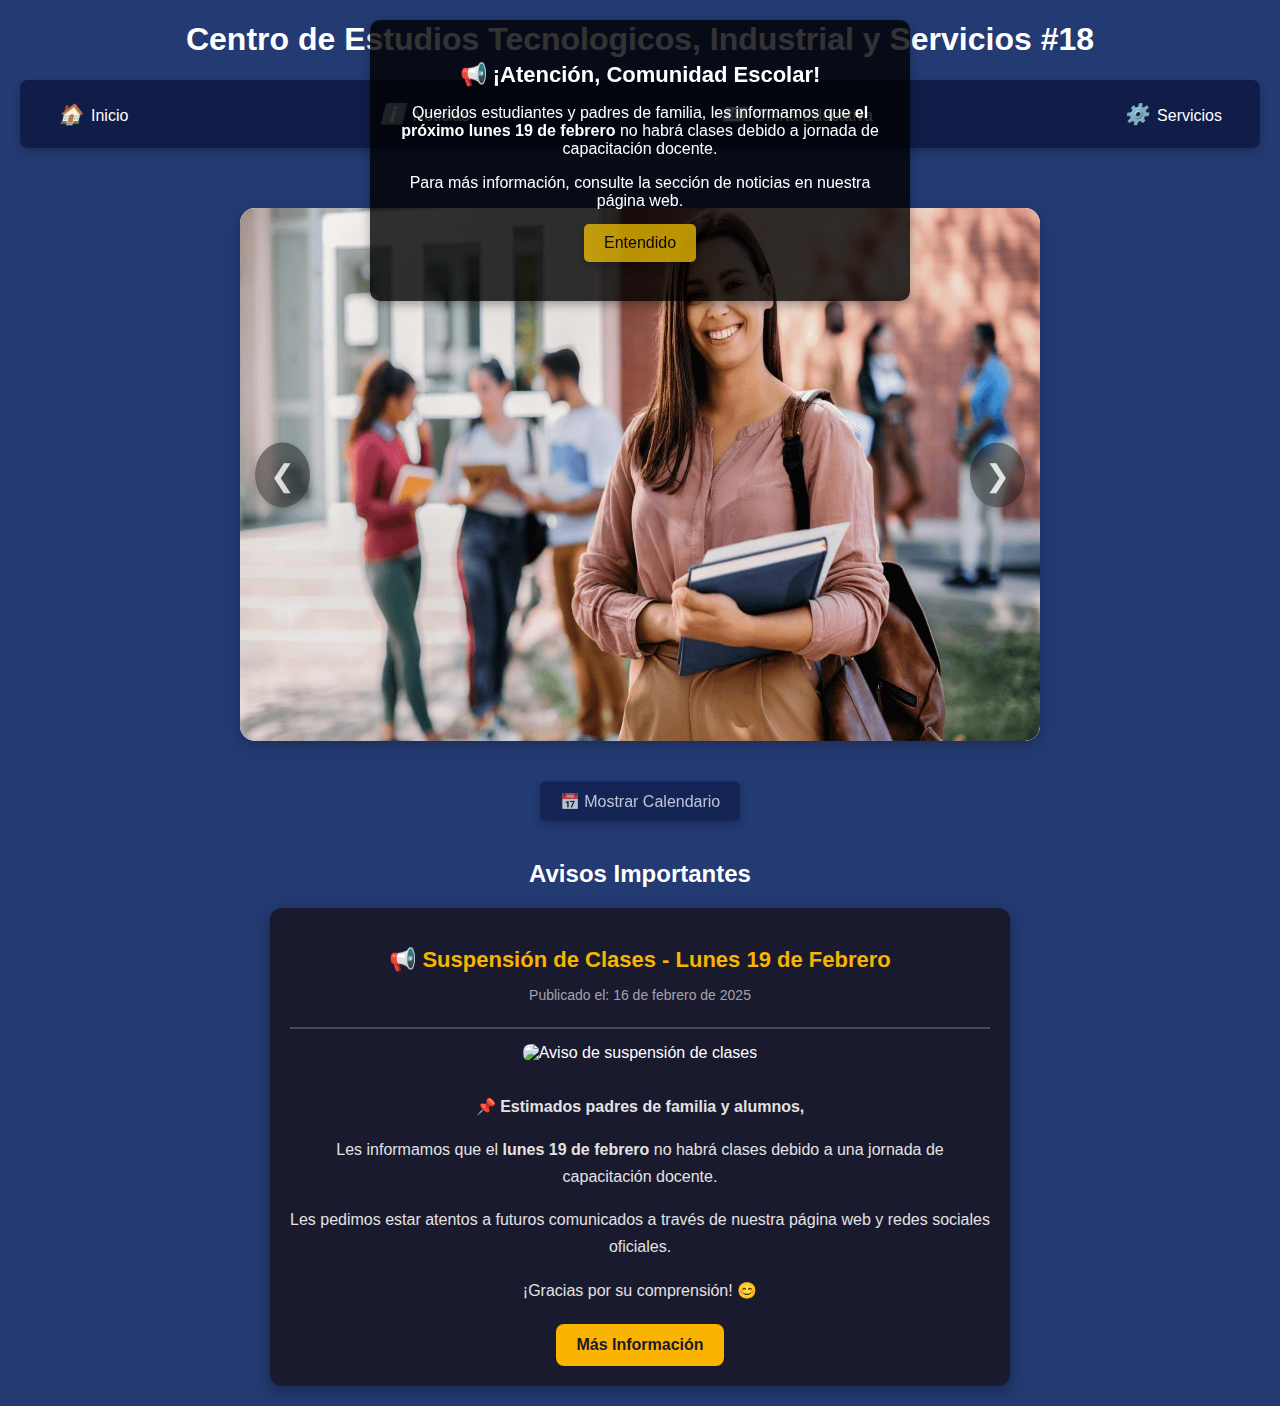
==== escuela/epoem218/index.html @ 71968d62 "Esta es la primera version de la pagina de la escuela" ====
<!DOCTYPE html>
<html lang="en">
<head>
    <meta charset="UTF-8">
    <meta name="viewport" content="width=device-width, initial-scale=1.0">
    <title>Document</title>
    <link rel="stylesheet" href="css/menu.css">
    <link rel="stylesheet" href="css/carrucel.css">
    <link rel="stylesheet" href="css/calendario.css">
    <link rel="stylesheet" href="css/estilos.css">
    <link rel="stylesheet" href="css/noticias.css">
    
</head>
<body>

    <h1 class="Texto-h1-titulo">Centro de Estudios Tecnologicos, Industrial y Servicios #18</h1>

    <!--Menu de Navegación Responsive-->
    <nav>
        <div class="icon" onclick="toggleMenu()">☰</div>
        
        <ul id="menu">
            <li><a href="index.html"><i>🏠</i>Inicio</a></li>
            <li><a href="noticias.html"><i>ℹ️</i>Noticias</a></li>
            <li class="submenu">
                <a href="oferta-educativa.html"><i>📧</i>Oferta Educativa</a>
                <ul class="dropdown">
                    <li><a href="#">Enfermería</a></li>
                    <li><a href="#">Mecánica</a></li>
                    <li><a href="#">Electrónica</a></li>
                    <li><a href="#">Programación</a></li>
                </ul>
            </li>
            <li><a href="#"><i>⚙️</i>Servicios</a></li>
        </ul>
    </nav>



    <!--Carrusel de imagenes-->

    <div class="carrusel">
        <div class="imagenes">
            <img src="imagenes/escuela.jpg" alt="Imagen 1">
            <img src="imagenes/escuela1.jpg" alt="Imagen 2">
            <img src="imagenes/escuela2.jpg" alt="Imagen 3">
            <img src="imagenes/escuela3.jpg" alt="Imagen 4">
        </div>
        <button class="prev">&#10094;</button>
        <button class="next">&#10095;</button>
    </div>

    <!-- Contenedor principal con la clase .centered -->
<div class="centered">
    <!-- Calendario de la escuela -->
    <button class="BotonCalendario" onclick="showCalendar()">📅 Mostrar Calendario</button>

    <div id="calendar">
        <div class="calendar-header">
            <span id="monthName">Enero 2025</span>
            <button class="cerrarCalendario" onclick="closeCalendar()">Cerrar</button>
        </div>
        <table id="calendarTable">
            <thead>
                <tr>
                    <th>Dom</th>
                    <th>Lun</th>
                    <th>Mar</th>
                    <th>Mié</th>
                    <th>Jue</th>
                    <th>Vie</th>
                    <th>Sáb</th>
                </tr>
            </thead>
            <tbody>
                <!-- Aquí se llenarán los días -->
            </tbody>
        </table>
        <div class="NavegacionCalendario">
            <button class="BotonCalendario" onclick="changeMonth(-1)">Mes Anterior</button>
            <button class="BotonCalendario" onclick="changeMonth(1)">Mes Siguiente</button>
        </div>
    </div>

    <!-- Ventana emergente de actividad -->
    <div id="activityModal">
        <div id="activityModalContent">
            <h3>Actividad</h3>
            <p id="activityDetails">Detalles de la actividad aquí...</p>
            <button class="cerrarActividad" onclick="closeModal()">Cerrar</button>
        </div>
    </div>
</div>

<h2 class="Subtitulo-Avisos">Avisos Importantes</h2>
<!--Este es el aviso que aparece al inicio de la pagina-->
<div class="aviso">
    <div class="aviso-contenido">
        <h3>📢 ¡Atención, Comunidad Escolar!</h3>
        <p>Queridos estudiantes y padres de familia, les informamos que <strong>el próximo lunes 19 de febrero</strong> no habrá clases debido a jornada de capacitación docente.</p>
        <p>Para más información, consulte la sección de noticias en nuestra página web.</p>
        <button class="cerrar-aviso" onclick="cerrarAviso()">Entendido</button>
    </div>
</div>
<!--Aqui estan los avisos ya desarrollados para la plataforma-->
<div class="noticia">
    <div class="noticia-header">
        <h2>📢 Suspensión de Clases - Lunes 19 de Febrero</h2>
        <p class="fecha">Publicado el: 16 de febrero de 2025</p>
    </div>
    <img src="suspension-clases.jpg" alt="Aviso de suspensión de clases" class="noticia-img">
    <div class="noticia-body">
        <p>📌 <strong>Estimados padres de familia y alumnos,</strong></p>
        <p>Les informamos que el <strong>lunes 19 de febrero</strong> no habrá clases debido a una jornada de capacitación docente.</p>
        <p>Les pedimos estar atentos a futuros comunicados a través de nuestra página web y redes sociales oficiales.</p>
        <p>¡Gracias por su comprensión! 😊</p>
    </div>
    <div class="noticia-footer">
        <a href="#" class="btn-mas-info">Más Información</a>
    </div>
</div>




    <!-- Scripts -->
    
    <script src="js/menu.js"></script>
    <script src="js/carrusel.js"></script>
    <script src="js/calendario.js"></script>
    <script src="js/aviso-entrada.js"></script>
</body>
</html>
---- escuela/epoem218/css/menu.css ----
body {
    font-family: 'Arial', sans-serif;
    margin: 0;
    padding: 0;
    background-color: #233a72;
}

/* Estilos del menú */
nav {
    background-color: #0f1d48;
    padding: 10px 20px;
    margin: 0 20px; /* Margen a los lados */
    border-radius: 8px;
    box-shadow: 0 4px 8px rgba(0, 0, 0, 0.2);
}

nav ul {
    list-style-type: none;
    margin: 0;
    padding: 0;
    display: flex;
    justify-content: space-between;
    align-items: center;
}

nav ul li {
    display: inline-block;
    position: relative; /* Necesario para los submenús */
}

nav ul li a {
    display: block;
    padding: 12px 18px;
    color: white;
    text-align: center;
    text-decoration: none;
    border-radius: 5px;
    transition: background-color 0.3s ease, transform 0.3s ease;
}

nav ul li a:hover {
    background-color: #233a72;
    transform: scale(1.1);
}

/* Estilo de los iconos */
nav ul li a i {
    font-size: 20px;
    margin-right: 8px;
}

/* Estilos para submenús */
.submenu {
    position: relative;
}

.submenu .dropdown {
    display: block;
    overflow: hidden; /* Ocultamos el contenido que excede */
    max-height: 0; /* Establecemos altura inicial 0 */
    background-color: #0f1d48;
    width: 200px; /* Ancho del submenú */
    border-radius: 5px;
    box-shadow: 0 4px 8px rgba(0, 0, 0, 0.3);
    transition: max-height 0.4s ease-out; /* Transición suave */
    position: absolute;
    top: 100%; /* Lo posicionamos justo debajo del ítem padre */
    left: 50%;
    transform: translateX(-50%); /* Centra el submenú */
    z-index: 10;
}

.submenu:hover .dropdown {
    max-height: 300px; /* Expandimos el submenú en pantallas grandes */
}

.dropdown li {
    display: block; /* Aseguramos que los ítems estén apilados verticalmente */
}

.dropdown li a {
    padding: 12px;
    color: white;
    text-align: center;
    border-bottom: 1px solid #233a72;
    text-decoration: none;
    transition: background-color 0.2s ease;
}

.dropdown li a:hover {
    background-color: #233a72;
}

.dropdown li:last-child a {
    border-bottom: none;
}

/* Menú responsivo */
@media screen and (max-width: 768px) {
    nav ul {
        flex-direction: column;
        align-items: flex-start;
        width: 100%;
    }
    
    nav ul li {
        width: 100%;
    }
    
    nav ul li a {
        padding: 12px;
        width: 100%;
    }
    
    .icon {
        display: block;
        font-size: 30px;
        color: white;
        cursor: pointer;
    }

    nav ul {
        display: none;
        width: 100%;
    }
    
    nav ul li {
        width: 100%;
    }

    .submenu .dropdown {
        display: none; /* Ocultamos el submenú en pantallas pequeñas */
    }

    .submenu.active .dropdown {
        display: block; /* Muestra el submenú cuando se activa */
        max-height: 300px;
    }

    .dropdown li a {
        padding: 12px;
        text-align: center; /* Centramos el texto del submenú */
    }
}

.menu-responsive {
    display: block;
}

/* Menú en pantallas grandes (>768px) */
@media screen and (min-width: 769px) {
    .icon {
        display: none; /* El icono de hamburguesa desaparece en pantallas grandes */
    }

    nav ul {
        display: flex;
        justify-content: space-between;
    }

    .submenu {
        position: relative;
    }

    .submenu:hover .dropdown {
        max-height: 300px;
        display: block;
        position: absolute;
        top: 100%;
        left: 50%;
        transform: translateX(-50%); /* Centra el submenú */
    }

    .submenu .dropdown {
        display: block; /* Aseguramos que el submenú esté visible en pantallas grandes */
    }

    .dropdown {
        display: none;
        position: absolute;
        top: 100%;
        left: 50%;
        transform: translateX(-50%); /* Centra el submenú */
        width: 200px;
    }

    .dropdown li {
        display: block; /* Aseguramos que los ítems estén apilados verticalmente */
    }

    .dropdown li a {
        padding: 12px;
        text-align: center;
        
    }

    .dropdown li a:hover {
        background-color: #233a72;
    }

    .dropdown li:last-child a {
        border-bottom: none;
    }
}
---- escuela/epoem218/css/carrucel.css ----
.carrusel {
    margin: 60px auto;
    max-width: 800px;
    width: 100%;
    border-radius: 15px;
    overflow: hidden;
    box-shadow: 0 5px 15px rgba(0, 0, 0, 0.2);
    background-color: #3983ba;
}

.imagenes {
    display: flex;
    transition: transform 0.5s ease-in-out;
}

.imagenes img {
    width: 100%;
    height: auto;
    border-radius: 15px;
}

button {
    position: absolute;
    top: 50%;
    transform: translateY(-50%);
    background-color: rgba(0, 0, 0, 0.6);
    color: white;
    border: none;
    padding: 15px;
    cursor: pointer;
    font-size: 30px;
    border-radius: 50%;
    opacity: 0.7;
    transition: opacity 0.3s ease, transform 0.2s ease, box-shadow 0.3s ease;
    backdrop-filter: blur(5px);
    box-shadow: 0 4px 10px rgba(0, 0, 0, 0.3);
}

button:hover {
    opacity: 1;
    transform: translateY(-50%) scale(1.1);
    box-shadow: 0 6px 15px rgba(0, 0, 0, 0.5);
}


button.prev {
    left: 15px;
}

button.next {
    right: 15px;
}

/* Fondo de las imágenes */
.carrusel {
    position: relative;
    max-width: 800px;
    width: 100%;
    border-radius: 15px;
    overflow: hidden;
    box-shadow: 0 5px 15px rgba(0, 0, 0, 0.2);
    background-color: #fff;
}

/* Hover de las imágenes */
.imagenes img {
    width: 100%;
    height: auto;
    border-radius: 15px;
    transition: transform 0.5s ease-in-out;
}

.imagenes img:hover {
    transform: scale(1.05);
}

/* Efecto de sombra suave en los botones */
button:hover {
    opacity: 1;
    box-shadow: 0 4px 12px rgba(0, 0, 0, 0.4);
}
---- escuela/epoem218/css/calendario.css ----
#calendar {
    display: none;
    position: relative;
    margin: 20px auto;
    position: relative;
    width: 100%;
    max-width: 400px;
    text-align: center;
  }
  
  .calendar-header {
    padding: 10px;
    background-color: #0f1d48;
    color: white;
    font-size: 20px;
    position: relative;
  }
  
  .cerrarCalendario {
    position: absolute;
    font-size: 16px;
    right: 10px;
    background-color: red;
    color: white;
    border: none;
    padding: 5px 10px;
    cursor: pointer;
    border-radius: 5px;
  }
  
  .close-btn:hover {
    background-color: darkred;
  }
  
  table {
    border-collapse: collapse;
    width: 100%;
    box-shadow: 0 4px 8px rgba(0, 0, 0, 0.1);
    border-radius: 8px;
    overflow: hidden;
  }
  
  th, td {
    width: 40px;
    height: 40px;
    text-align: center;
    vertical-align: middle;
    border: 1px solid #ddd;
  }
  
  th {
    background-color: #233a72;
    color: white;
  }
  
  td {
    background-color: #fff;
  }
  
  td:hover {
    background-color: #f1f1f1;
  }
  
  .today {
    background-color: #FFD700;
    font-weight: bold;
  }
  
  .activity-day {
    background-color: #ff6f61;
    color: #0f1d48;
    font-weight: bold;
  }
  
  .BotonCalendario {
    position: relative;
    display: grid;
    margin: 10px auto;
    padding: 10px 20px;
    background-color: #0f1d48;
    color: white;
    border: none;
    cursor: pointer;
    border-radius: 5px;
    font-size: 16px;
  }
  
  .BotonCalendario:hover {
    background-color: #233a72;
  }
  
  .NavegacionCalendario {
    display: flex;
    justify-content: space-between;
    padding: 10px;
    margin-top: 10px;
  }
  
  .nav-buttons button {
    flex: 1;
    margin: 0 5px;
  }
  
  #activityModal {
    display: none;
    position: fixed;
    top: 0;
    left: 0;
    width: 100%;
    height: 100%;
    background-color: rgba(0, 0, 0, 0.5);
    justify-content: center;
    align-items: center;
  }
  
  #activityModalContent {
    background-color: white;
    padding: 20px;
    width: 300px;
    border-radius: 8px;
  }
  
  .cerrarActividad {
    position: relative;
    font-size: 16px;
    background-color: red;
    color: white;
    padding: 5px 10px;
    cursor: pointer;
    border-radius: 5px;
    margin-top: 20px;
  }
---- escuela/epoem218/css/estilos.css ----
.Texto-h1-titulo{
    color: #FFFFFF;
    text-align: center;
}

.Subtitulo-Avisos{
    color: #FFFFFF;
    text-align: center;
}

.aviso {
    position: fixed;
    top: 20px;
    left: 50%;
    transform: translateX(-50%);
    background: rgba(0, 0, 0, 0.8);
    color: white;
    padding: 20px;
    width: 90%;
    max-width: 500px;
    border-radius: 10px;
    box-shadow: 0 4px 10px rgba(0, 0, 0, 0.3);
    text-align: center;
    z-index: 1000;
    animation: fadeIn 0.5s ease-in-out;
}

.aviso h3 {
    font-size: 22px;
    margin-bottom: 10px;
}

.aviso p {
    font-size: 16px;
    margin-bottom: 15px;
}

.cerrar-aviso {
    position: relative;
    margin-top: 18px;
    background: #ffcc00;
    color: #000;
    border: none;
    padding: 10px 20px;
    font-size: 16px;
    border-radius: 5px;
    cursor: pointer;
    transition: background 0.3s;
}

.cerrar-aviso:hover {
    background: #ffdb4d;
}

@keyframes fadeIn {
    from { opacity: 0; transform: translateX(-50%) translateY(-20px); }
    to { opacity: 1; transform: translateX(-50%) translateY(0); }
}
---- escuela/epoem218/css/noticias.css ----
/* Contenedor de la noticia */
.noticia {
    background: #1a1a2e;
    color: #ffffff;
    padding: 20px;
    border-radius: 12px;
    box-shadow: 0 5px 15px rgba(0, 0, 0, 0.3);
    max-width: 700px;
    margin: 20px auto;
    text-align: center;
    overflow: hidden;
}

/* Encabezado de la noticia */
.noticia-header {
    border-bottom: 2px solid rgba(255, 255, 255, 0.2);
    padding-bottom: 10px;
    margin-bottom: 15px;
}

.noticia h2 {
    font-size: 22px;
    color: #f8b400;
    margin-bottom: 5px;
}

.fecha {
    font-size: 14px;
    color: rgba(255, 255, 255, 0.6);
}

/* Imagen destacada */
.noticia-img {
    width: 100%;
    max-height: 280px;
    object-fit: cover;
    border-radius: 8px;
    margin-bottom: 15px;
}

/* Cuerpo del aviso */
.noticia-body p {
    font-size: 16px;
    color: #e3e3e3;
    line-height: 1.7;
    margin-bottom: 10px;
}

/* Pie de la noticia */
.noticia-footer {
    margin-top: 20px;
}

/* Botón moderno */
.btn-mas-info {
    display: inline-block;
    background: #f8b400;
    color: #1a1a2e;
    padding: 12px 20px;
    font-size: 16px;
    font-weight: bold;
    border-radius: 8px;
    text-decoration: none;
    transition: all 0.3s ease-in-out;
}

.btn-mas-info:hover {
    background: #ffcc00;
    transform: scale(1.05);
}

/* Diseño responsivo */
@media screen and (max-width: 768px) {
    .noticia {
        width: 90%;
        padding: 15px;
    }

    .noticia h2 {
        font-size: 20px;
    }

    .noticia-body p {
        font-size: 14px;
    }
}
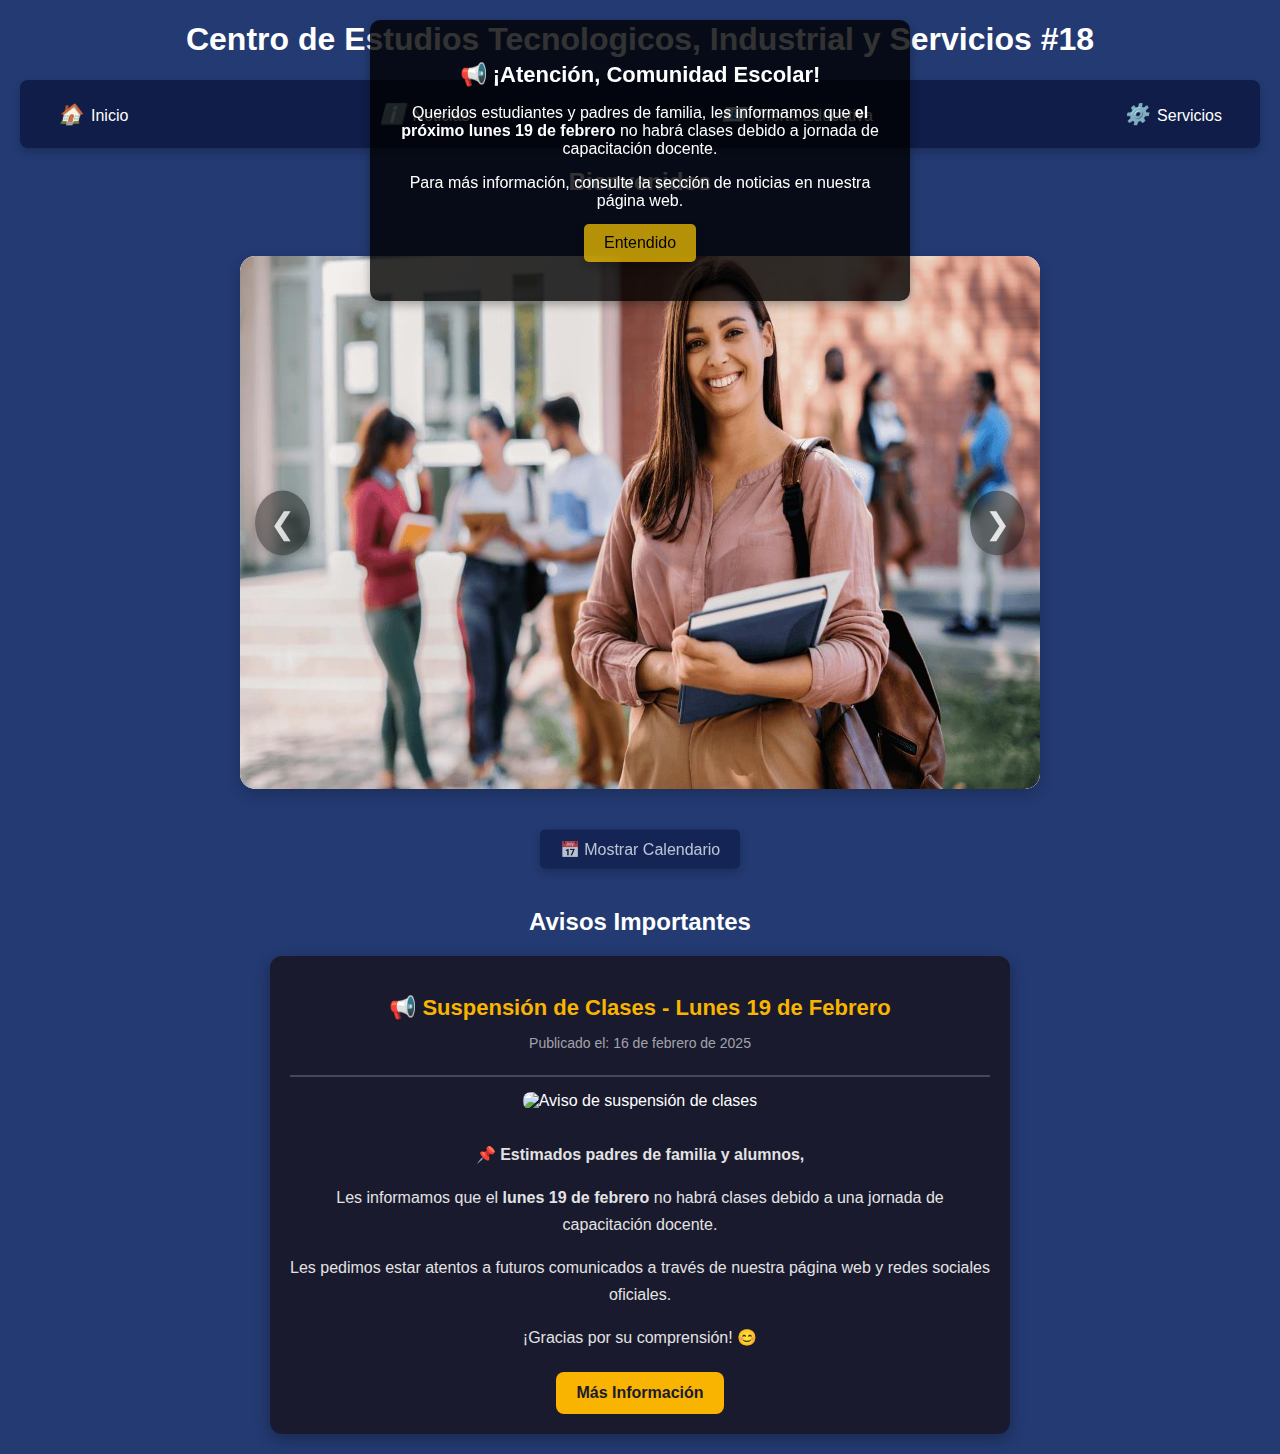
==== commit 9e5d6e4e: "¨Prueba de actualización en la APP" ====
--- a/escuela/epoem218/index.html
+++ b/escuela/epoem218/index.html
@@ -34,6 +34,8 @@
             <li><a href="#"><i>⚙️</i>Servicios</a></li>
         </ul>
     </nav>
+
+    <h2 class="Texto-bienvenida">Bienvenidos</h2>
 
 
 
--- a/escuela/epoem218/css/estilos.css
+++ b/escuela/epoem218/css/estilos.css
@@ -1,4 +1,9 @@
 .Texto-h1-titulo{
+    color: #FFFFFF;
+    text-align: center;
+}
+
+.Texto-bienvenida{
     color: #FFFFFF;
     text-align: center;
 }
